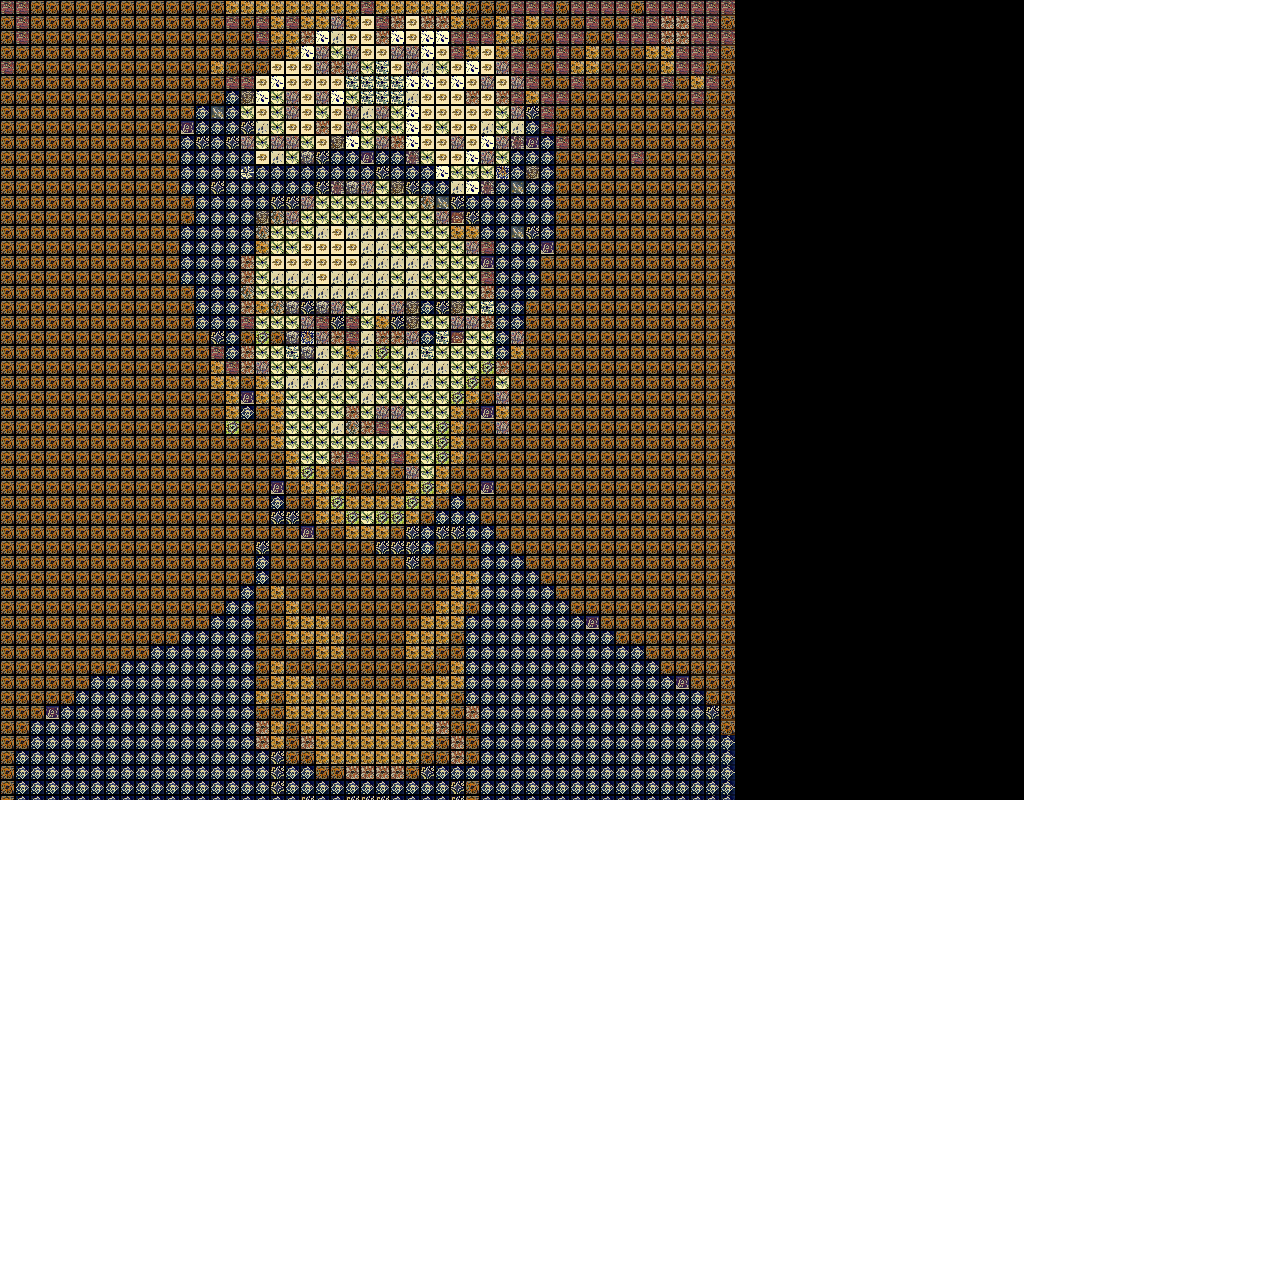
==== index.html @ 8649a8aa "adding initial working version of files" ====
<!DOCTYPE html>
<html lang="en">
  <head>
    <meta charset="utf-8" />
    <meta name="viewport" content="width=device-width, initial-scale=1.0">

    <title>Sketch</title>

    <link rel="stylesheet" type="text/css" href="style.css">

    <script src="libraries/p5.min.js"></script>
    <script src="libraries/p5.sound.min.js"></script>
  </head>

  <body>
    <script src="sketch.js"></script>
  </body>
</html>
---- style.css ----
html, body {
  margin: 0;
  padding: 0;
}

canvas {
  display: block;
}
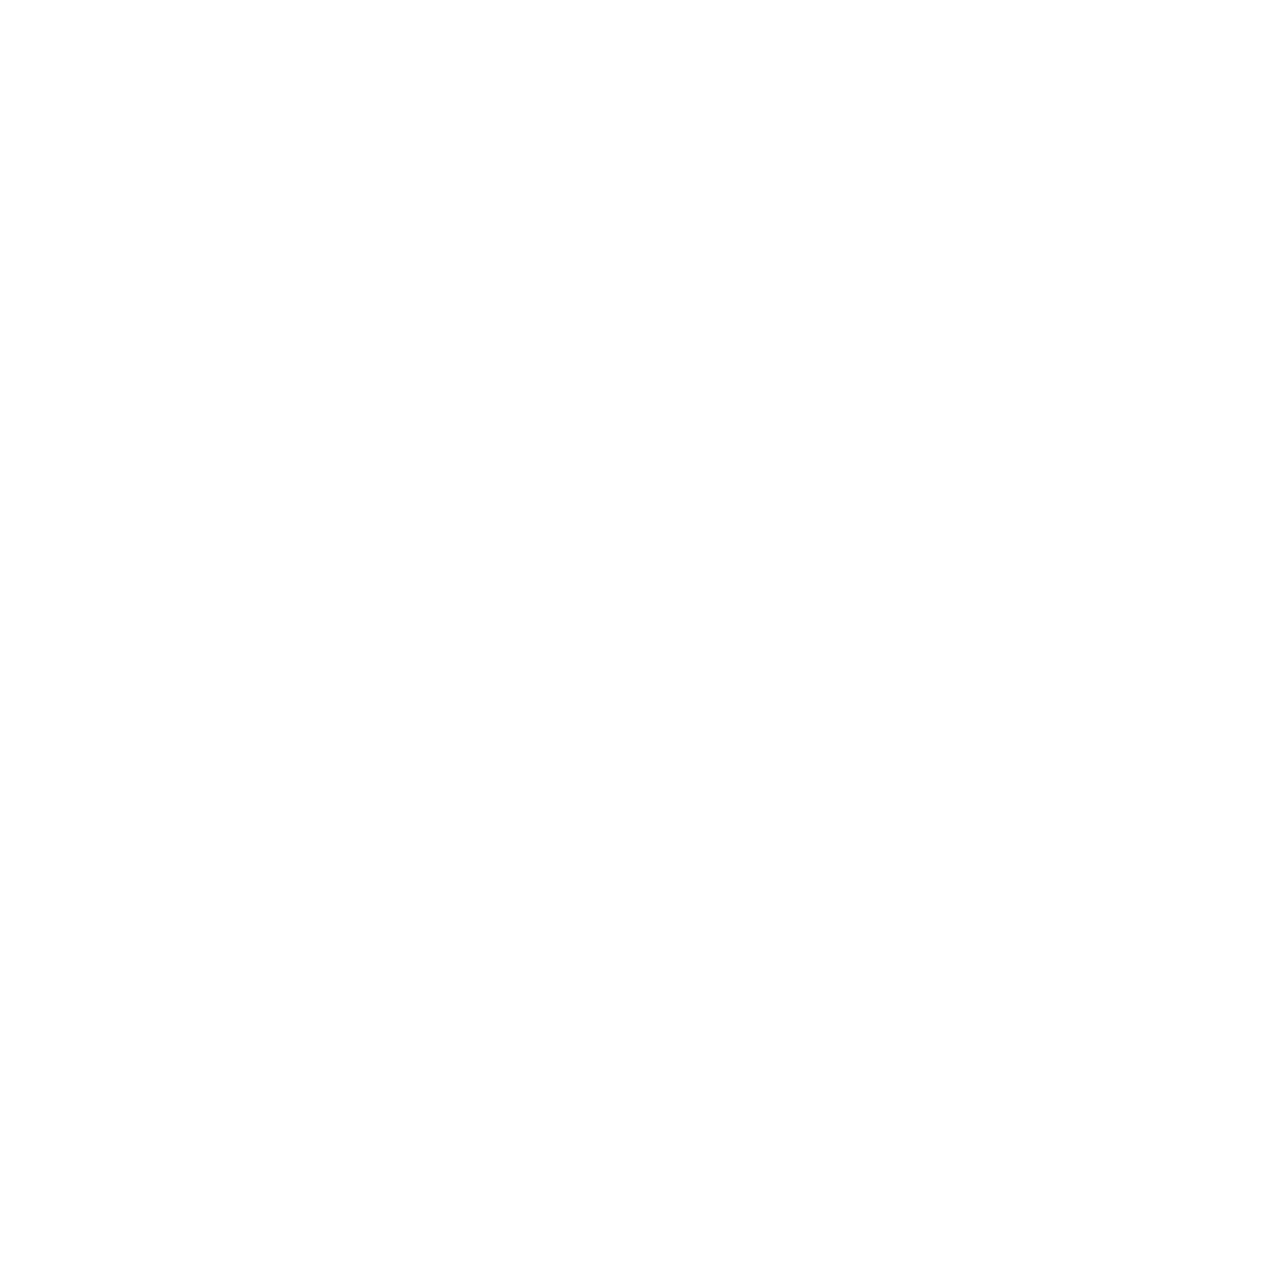
==== commit 4a75fda6: "adding the ability to track and tile just the face" ====
--- a/index.html
+++ b/index.html
@@ -10,6 +10,8 @@
 
     <script src="libraries/p5.min.js"></script>
     <script src="libraries/p5.sound.min.js"></script>
+    <script src="clmtrackr.js"></script>
+    <script src="model_pca_20_svm.js"></script>
   </head>
 
   <body>
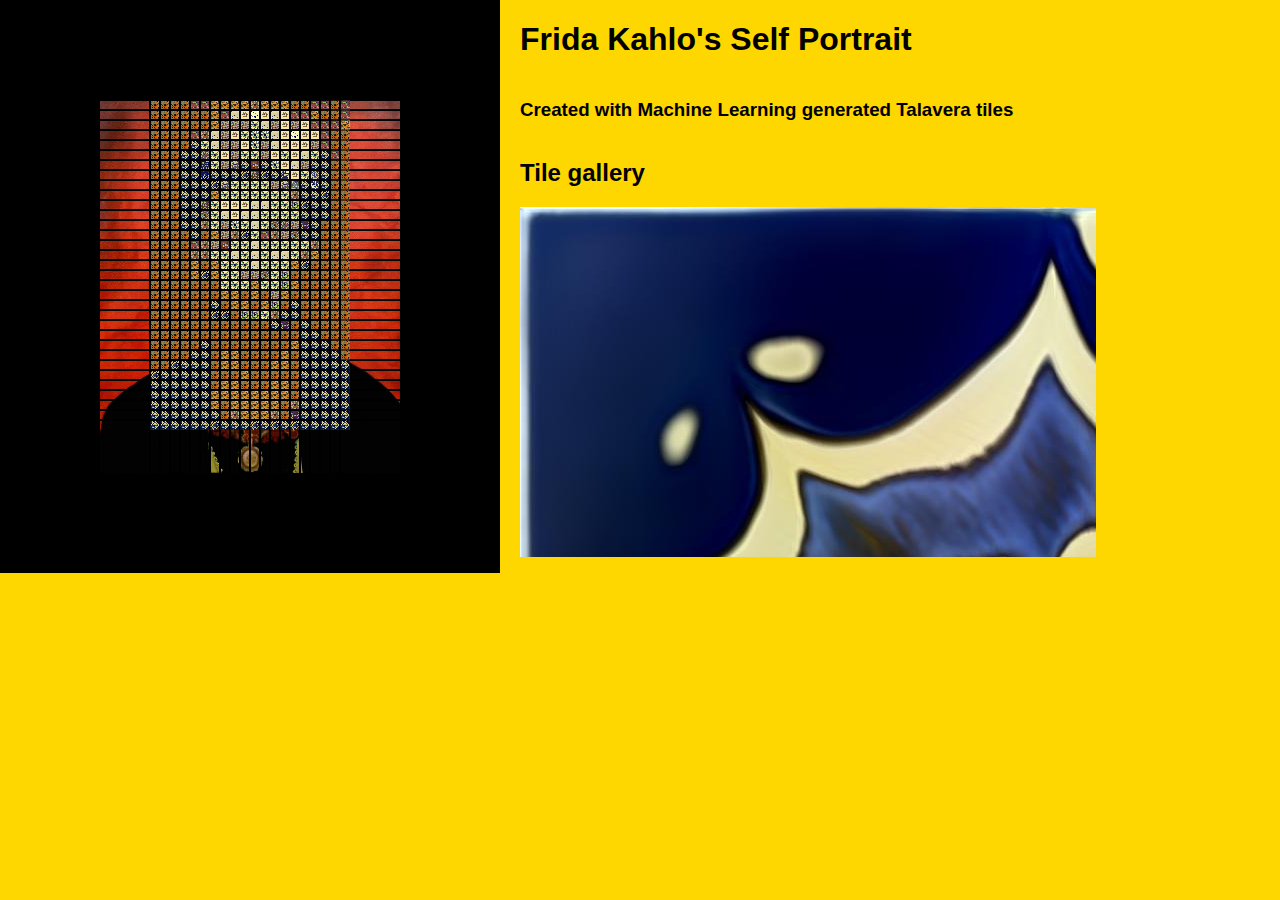
==== commit 33f1a647: "making a static page" ====
--- a/index.html
+++ b/index.html
@@ -10,11 +10,32 @@
 
     <script src="libraries/p5.min.js"></script>
     <script src="libraries/p5.sound.min.js"></script>
-    <script src="clmtrackr.js"></script>
-    <script src="model_pca_20_svm.js"></script>
   </head>
 
   <body>
-    <script src="sketch.js"></script>
+    <div id="p5-canvas">
+      <script src="sketch.js"></script> 
+    </div>
+    <div id="id-card">
+      <h1>Frida Kahlo's Self Portrait</h1>
+      <h3>Created with Machine Learning generated Talavera tiles</h3>
+      <br>
+      <h2>Tile gallery</h2>
+      <div class="tile-gallery">
+        <div class="tile-id">
+          <img class="tile-img" src="assets/talavera/indexed_images/tile_1.jpg">
+        </div>
+        <div class="tile-id">
+        </div>
+        <div class="tile-id">
+        </div>
+        <div class="tile-id">
+        </div>
+        <div class="tile-id">
+        </div>
+        <div class="tile-id">
+        </div>
+      <div>
+    </div>
   </body>
 </html>
--- a/style.css
+++ b/style.css
@@ -1,8 +1,43 @@
 html, body {
   margin: 0;
   padding: 0;
+  background-color: gold;
+  display: inline;
+  font-family: 'Gill Sans', 'Gill Sans MT', Calibri, 'Trebuchet MS', sans-serif;
+}
+
+#p5-canvas {
+  display: inline;
+}
+
+#id-card {
+  display: inline;
+  position: absolute;
+  width: 50%;
+  left: 520px;
+  
+}
+
+h1, h3, p {
+  color: black;
+  display: inline-block;
+}
+
+.tile-gallery {
+  overflow: scroll;
+  height: 350px;
+  width: 90%;
+}
+
+.tile-id {
+  display: inline-block;
+  background-color: cornsilk;
+  width: 200px;
+  height: 300px;
+  margin-right: 10px;
+  margin-bottom: 10px;
 }
 
 canvas {
-  display: block;
+  display: inline;
 }
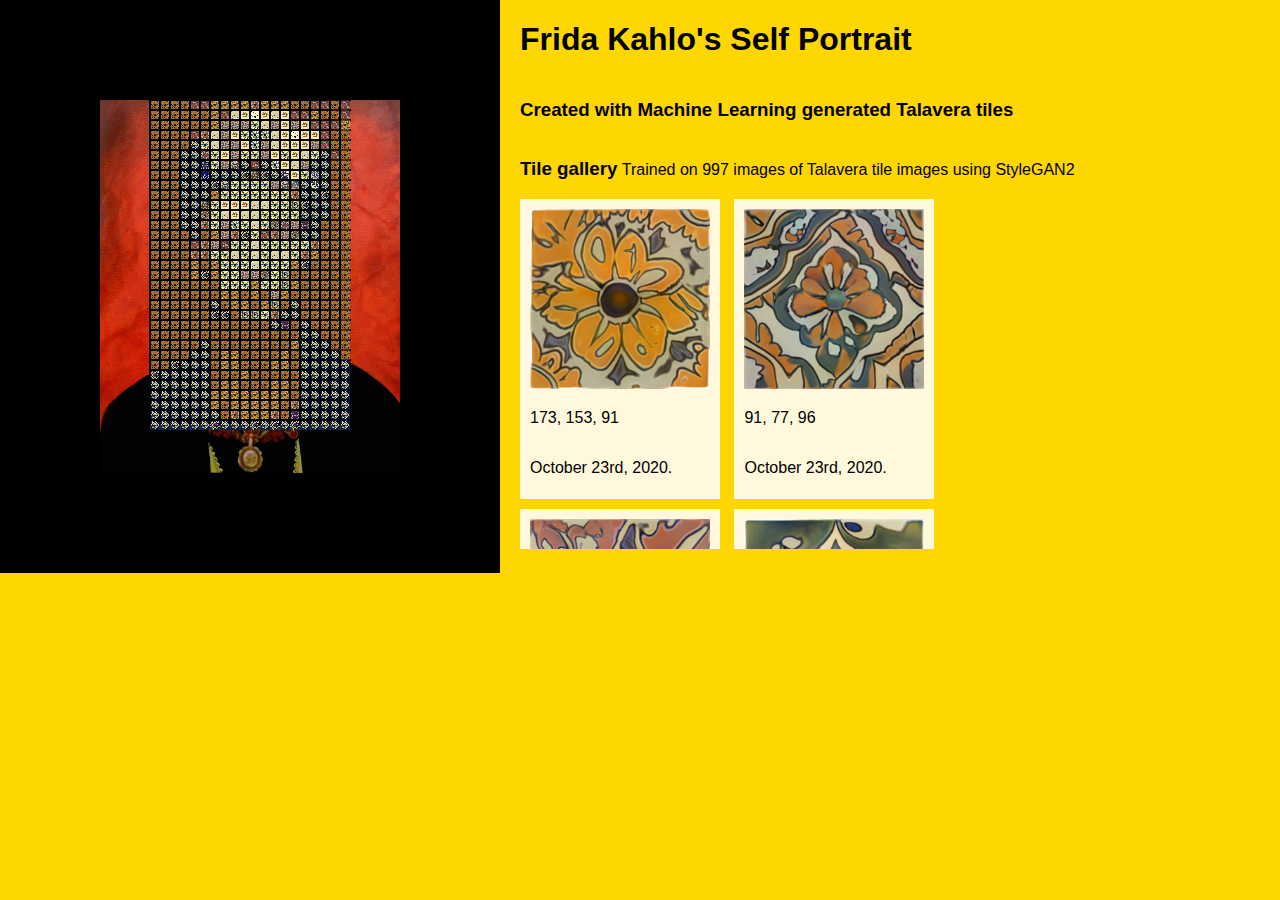
==== commit 8c81f61a: "adding static webpage files" ====
--- a/index.html
+++ b/index.html
@@ -6,7 +6,7 @@
 
     <title>Sketch</title>
 
-    <link rel="stylesheet" type="text/css" href="style.css">
+    <link rel="stylesheet" type="text/css" href="static_style.css">
 
     <script src="libraries/p5.min.js"></script>
     <script src="libraries/p5.sound.min.js"></script>
@@ -14,26 +14,44 @@
 
   <body>
     <div id="p5-canvas">
-      <script src="sketch.js"></script> 
+      <script src="static_sketch.js"></script> 
     </div>
     <div id="id-card">
       <h1>Frida Kahlo's Self Portrait</h1>
       <h3>Created with Machine Learning generated Talavera tiles</h3>
       <br>
-      <h2>Tile gallery</h2>
+      <h3>Tile gallery</h2>
+      <p>Trained on 997 images of Talavera tile images using StyleGAN2</p>
       <div class="tile-gallery">
         <div class="tile-id">
-          <img class="tile-img" src="assets/talavera/indexed_images/tile_1.jpg">
+          <img class="tile-img" src="assets/talavera/indexed_images/tile_30.jpg">
+          <p>173, 153, 91</p>
+          <p>October 23rd, 2020.</p>
         </div>
         <div class="tile-id">
+          <img class="tile-img" src="assets/talavera/indexed_images/tile_21.jpg">
+          <p>91, 77, 96</p>
+          <p>October 23rd, 2020.</p>
         </div>
         <div class="tile-id">
+          <img class="tile-img" src="assets/talavera/indexed_images/tile_20.jpg">
+          <p>132, 119, 96</p>
+          <p>October 23rd, 2020.</p>
         </div>
         <div class="tile-id">
+          <img class="tile-img" src="assets/talavera/indexed_images/tile_15.jpg">
+          <p>134, 127, 68</p>
+          <p>October 23rd, 2020.</p>
         </div>
         <div class="tile-id">
+          <img class="tile-img" src="assets/talavera/indexed_images/tile_10.jpg">
+          <p>111, 103, 102</p>
+          <p>October 23rd, 2020.</p>
         </div>
         <div class="tile-id">
+          <img class="tile-img" src="assets/talavera/indexed_images/tile_5.jpg">
+          <p>101, 105, 118</p>
+          <p>October 23rd, 2020.</p>
         </div>
       <div>
     </div>
--- a/static_style.css
+++ b/static_style.css
@@ -0,0 +1,54 @@
+html, body {
+  margin: 0;
+  padding: 0;
+  background-color: gold;
+  display: inline;
+  font-family: 'Gill Sans', 'Gill Sans MT', Calibri, 'Trebuchet MS', sans-serif;
+}
+
+#p5-canvas {
+  display: inline;
+}
+
+#id-card {
+  display: inline;
+  position: absolute;
+  width: 50%;
+  left: 520px;
+  
+}
+
+h1, h3, p {
+  color: black;
+  display: inline-block;
+}
+
+.tile-gallery {
+  overflow: scroll;
+  height: 350px;
+  width: 90%;
+}
+
+.tile-id {
+  display: inline-block;
+  background-color: cornsilk;
+  width: 200px;
+  height: 300px;
+  margin-right: 10px;
+  margin-bottom: 10px;
+}
+
+.tile-id p {
+  margin-left: 5%;
+}
+
+.tile-img {
+  width: 90%;
+  margin-left: 5%;
+  margin-top: 5%;
+  display: inline-block;
+}
+
+canvas {
+  display: inline;
+}
